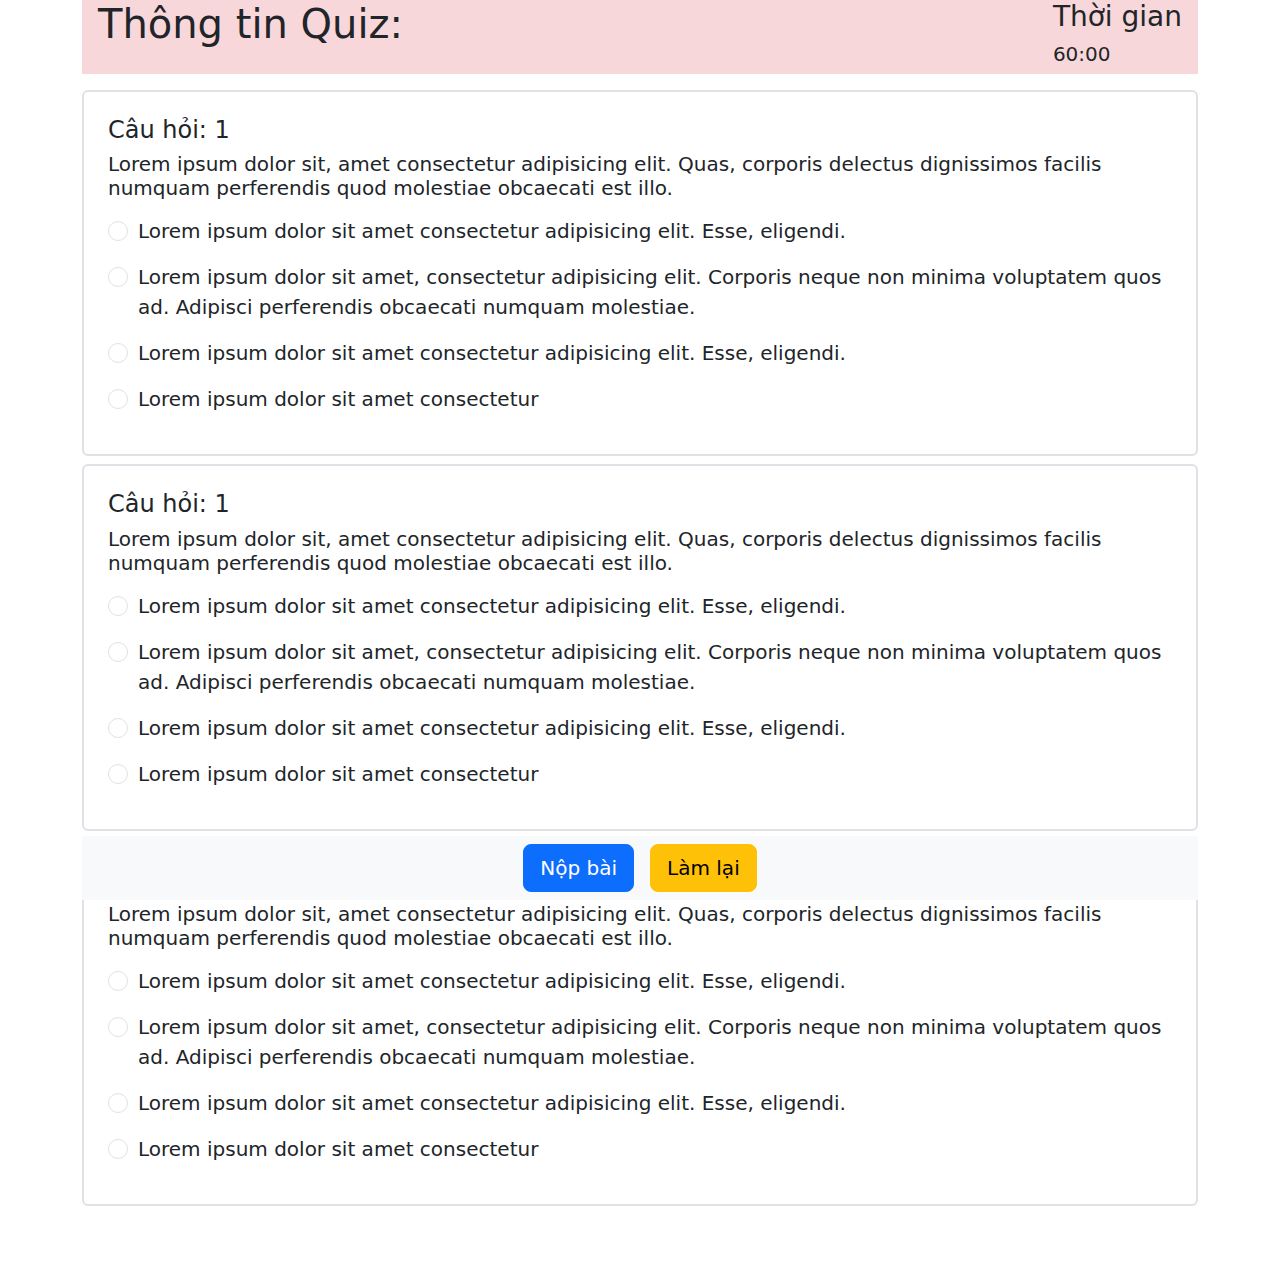
==== question.html @ 67f986e9 "project" ====
<!DOCTYPE html>
<html lang="en">
<head>
    <meta charset="UTF-8">
    <meta name="viewport" content="width=device-width, initial-scale=1.0">
    <title>Question</title>
    <link href="https://cdn.jsdelivr.net/npm/bootstrap@5.3.3/dist/css/bootstrap.min.css" rel="stylesheet" integrity="sha384-QWTKZyjpPEjISv5WaRU9OFeRpok6YctnYmDr5pNlyT2bRjXh0JMhjY6hW+ALEwIH" crossorigin="anonymous">
    <script src="https://cdn.jsdelivr.net/npm/bootstrap@5.3.3/dist/js/bootstrap.bundle.min.js" integrity="sha384-YvpcrYf0tY3lHB60NNkmXc5s9fDVZLESaAA55NDzOxhy9GkcIdslK1eN7N6jIeHz" crossorigin="anonymous"></script>

</head>
<body>
    <div class="container">
        <div class="d-flex justify-content-between sticky-top bg-danger-subtle px-3">
            <div id="quiz_info">
                <h1>Thông tin Quiz:</h1>
                <h2 id="quiz_heading"></h2>
                <h6 id="quiz_description"></h6>
            </div>
            <div>
                <h3>Thời gian</h3>
                <h5 id="timer">60:00</h5>
            </div>
        </div>
        <div id="question_container" class="mt-3 ">
                
            <div class="question_item border border-2 rounded p-4 mb-2">
                <h4 class="question_number">Câu hỏi: 1</h4>
                <h5 class="question_title">
                    Lorem ipsum dolor sit, amet consectetur adipisicing elit. Quas, corporis delectus dignissimos 
                    facilis numquam perferendis quod molestiae obcaecati est illo.
                </h5>
                <div class="answer_items mt-3">
                    <div class="form-check fs-5 mb-3" >
                        <input class="form-check-input" role="button" type="radio" name="question_1" id="answer_1_1" >
                        <label class="form-check-label" role="button" for="answer_1_1" >
                            Lorem ipsum dolor sit amet consectetur adipisicing elit. Esse, eligendi.
                        </label>
                    </div>

                    <div class="form-check fs-5 mb-3">
                        <input class="form-check-input" role="button" type="radio" name="question_1" id="answer_1_2" >
                        <label class="form-check-label" role="button" for="answer_1_2" >
                            Lorem ipsum dolor sit amet, consectetur adipisicing elit. Corporis neque non minima voluptatem quos ad. Adipisci perferendis obcaecati numquam molestiae.
                        </label>
                    </div>

                    <div class="form-check fs-5 mb-3">
                        <input class="form-check-input" role="button" type="radio" name="question_1" id="answer_1_3">
                        <label class="form-check-label" role="button" for="answer_1_3">
                            Lorem ipsum dolor sit amet consectetur adipisicing elit. Esse, eligendi.
                        </label>
                    </div>

                    <div class="form-check fs-5 mb-3">
                        <input class="form-check-input" role="button" type="radio" name="question_1" id="answer_1_4">
                        <label class="form-check-label" role="button" for="answer_1_4">
                            Lorem ipsum dolor sit amet consectetur 
                        </label>
                    </div>
                    

                </div>
            </div>
            
            <div class="question_item border border-2 rounded p-4 mb-2">
                <h4 class="question_number">Câu hỏi: 1</h4>
                <h5 class="question_title">
                    Lorem ipsum dolor sit, amet consectetur adipisicing elit. Quas, corporis delectus dignissimos 
                    facilis numquam perferendis quod molestiae obcaecati est illo.
                </h5>
                <div class="answer_items mt-3">
                    <div class="form-check fs-5 mb-3" >
                        <input class="form-check-input" role="button" type="radio" name="question_1" id="answer_1_1" >
                        <label class="form-check-label" role="button" for="answer_1_1" >
                            Lorem ipsum dolor sit amet consectetur adipisicing elit. Esse, eligendi.
                        </label>
                    </div>

                    <div class="form-check fs-5 mb-3">
                        <input class="form-check-input" role="button" type="radio" name="question_1" id="answer_1_2" >
                        <label class="form-check-label" role="button" for="answer_1_2" >
                            Lorem ipsum dolor sit amet, consectetur adipisicing elit. Corporis neque non minima voluptatem quos ad. Adipisci perferendis obcaecati numquam molestiae.
                        </label>
                    </div>

                    <div class="form-check fs-5 mb-3">
                        <input class="form-check-input" role="button" type="radio" name="question_1" id="answer_1_3">
                        <label class="form-check-label" role="button" for="answer_1_3">
                            Lorem ipsum dolor sit amet consectetur adipisicing elit. Esse, eligendi.
                        </label>
                    </div>

                    <div class="form-check fs-5 mb-3">
                        <input class="form-check-input" role="button" type="radio" name="question_1" id="answer_1_4">
                        <label class="form-check-label" role="button" for="answer_1_4">
                            Lorem ipsum dolor sit amet consectetur 
                        </label>
                    </div>
                    

                </div>
            </div>

            <div class="question_item border border-2 rounded p-4 mb-2">
                <h4 class="question_number">Câu hỏi: 1</h4>
                <h5 class="question_title">
                    Lorem ipsum dolor sit, amet consectetur adipisicing elit. Quas, corporis delectus dignissimos 
                    facilis numquam perferendis quod molestiae obcaecati est illo.
                </h5>
                <div class="answer_items mt-3">
                    <div class="form-check fs-5 mb-3" >
                        <input class="form-check-input" role="button" type="radio" name="question_1" id="answer_1_1" >
                        <label class="form-check-label" role="button" for="answer_1_1" >
                            Lorem ipsum dolor sit amet consectetur adipisicing elit. Esse, eligendi.
                        </label>
                    </div>

                    <div class="form-check fs-5 mb-3">
                        <input class="form-check-input" role="button" type="radio" name="question_1" id="answer_1_2" >
                        <label class="form-check-label" role="button" for="answer_1_2" >
                            Lorem ipsum dolor sit amet, consectetur adipisicing elit. Corporis neque non minima voluptatem quos ad. Adipisci perferendis obcaecati numquam molestiae.
                        </label>
                    </div>

                    <div class="form-check fs-5 mb-3">
                        <input class="form-check-input" role="button" type="radio" name="question_1" id="answer_1_3">
                        <label class="form-check-label" role="button" for="answer_1_3">
                            Lorem ipsum dolor sit amet consectetur adipisicing elit. Esse, eligendi.
                        </label>
                    </div>

                    <div class="form-check fs-5 mb-3">
                        <input class="form-check-input" role="button" type="radio" name="question_1" id="answer_1_4">
                        <label class="form-check-label" role="button" for="answer_1_4">
                            Lorem ipsum dolor sit amet consectetur 
                        </label>
                    </div>
                    

                </div>
            </div>

        </div>
        <div id="list-action-button" class="d-flex justify-content-center sticky-bottom bg-body-tertiary">
            <button id="btn_submit" class="btn btn-primary btn-lg m-2">Nộp bài</button>
            <button id="btn_reset" class="btn btn-warning btn-lg m-2">Làm lại</button>
        </div>
    </div>

    
</body>
</html>
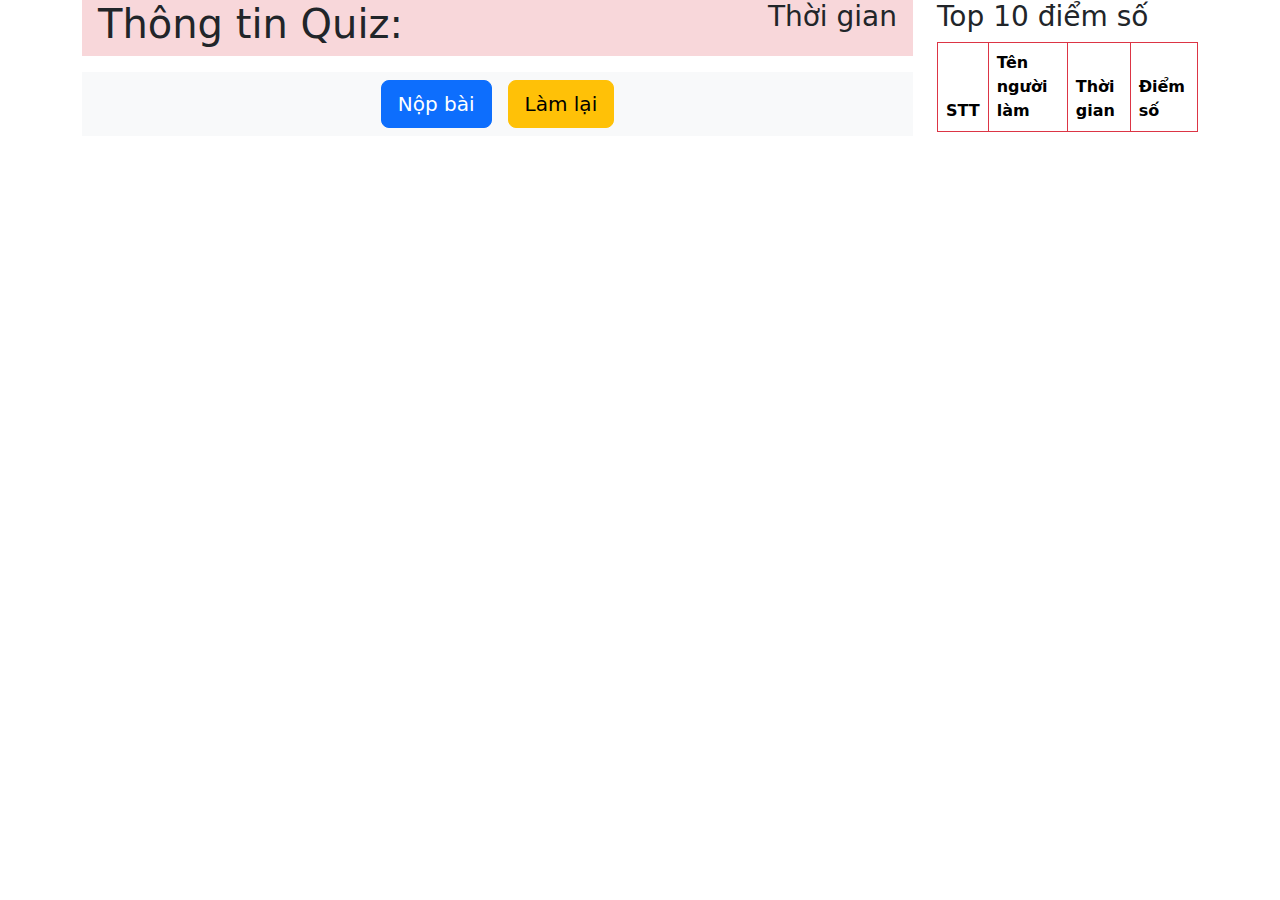
==== commit 58162f42: "rank" ====
--- a/question.html
+++ b/question.html
@@ -10,143 +10,50 @@
 </head>
 <body>
     <div class="container">
-        <div class="d-flex justify-content-between sticky-top bg-danger-subtle px-3">
-            <div id="quiz_info">
-                <h1>Thông tin Quiz:</h1>
-                <h2 id="quiz_heading"></h2>
-                <h6 id="quiz_description"></h6>
-            </div>
-            <div>
-                <h3>Thời gian</h3>
-                <h5 id="timer">60:00</h5>
-            </div>
-        </div>
-        <div id="question_container" class="mt-3 ">
-                
-            <div class="question_item border border-2 rounded p-4 mb-2">
-                <h4 class="question_number">Câu hỏi: 1</h4>
-                <h5 class="question_title">
-                    Lorem ipsum dolor sit, amet consectetur adipisicing elit. Quas, corporis delectus dignissimos 
-                    facilis numquam perferendis quod molestiae obcaecati est illo.
-                </h5>
-                <div class="answer_items mt-3">
-                    <div class="form-check fs-5 mb-3" >
-                        <input class="form-check-input" role="button" type="radio" name="question_1" id="answer_1_1" >
-                        <label class="form-check-label" role="button" for="answer_1_1" >
-                            Lorem ipsum dolor sit amet consectetur adipisicing elit. Esse, eligendi.
-                        </label>
-                    </div>
+        <div class=" row">
+        <div class="col-sm-9">
 
-                    <div class="form-check fs-5 mb-3">
-                        <input class="form-check-input" role="button" type="radio" name="question_1" id="answer_1_2" >
-                        <label class="form-check-label" role="button" for="answer_1_2" >
-                            Lorem ipsum dolor sit amet, consectetur adipisicing elit. Corporis neque non minima voluptatem quos ad. Adipisci perferendis obcaecati numquam molestiae.
-                        </label>
-                    </div>
-
-                    <div class="form-check fs-5 mb-3">
-                        <input class="form-check-input" role="button" type="radio" name="question_1" id="answer_1_3">
-                        <label class="form-check-label" role="button" for="answer_1_3">
-                            Lorem ipsum dolor sit amet consectetur adipisicing elit. Esse, eligendi.
-                        </label>
-                    </div>
-
-                    <div class="form-check fs-5 mb-3">
-                        <input class="form-check-input" role="button" type="radio" name="question_1" id="answer_1_4">
-                        <label class="form-check-label" role="button" for="answer_1_4">
-                            Lorem ipsum dolor sit amet consectetur 
-                        </label>
-                    </div>
-                    
-
+            <div class="d-flex justify-content-between sticky-top bg-danger-subtle px-3">
+                <div id="quiz_info">
+                    <h1>Thông tin Quiz:</h1>
+                    <h2 id="quiz_heading"></h2>
+                    <h6 id="quiz_description"></h6>
+                </div>
+                <div>
+                    <h3>Thời gian</h3>
+                    <h5 id="timer"></h5>
                 </div>
             </div>
-            
-            <div class="question_item border border-2 rounded p-4 mb-2">
-                <h4 class="question_number">Câu hỏi: 1</h4>
-                <h5 class="question_title">
-                    Lorem ipsum dolor sit, amet consectetur adipisicing elit. Quas, corporis delectus dignissimos 
-                    facilis numquam perferendis quod molestiae obcaecati est illo.
-                </h5>
-                <div class="answer_items mt-3">
-                    <div class="form-check fs-5 mb-3" >
-                        <input class="form-check-input" role="button" type="radio" name="question_1" id="answer_1_1" >
-                        <label class="form-check-label" role="button" for="answer_1_1" >
-                            Lorem ipsum dolor sit amet consectetur adipisicing elit. Esse, eligendi.
-                        </label>
-                    </div>
+            <div id="question_container" class="mt-3 ">
+                
+            </div>
+            <div id="list-action-button" class="d-flex justify-content-center sticky-bottom bg-body-tertiary">
+                <button id="btn_submit" class="btn btn-primary btn-lg m-2">Nộp bài</button>
+                <button id="btn_reset" class="btn btn-warning btn-lg m-2">Làm lại</button>
+            </div> 
+        </div>
+        <div class="col-sm-3">
 
-                    <div class="form-check fs-5 mb-3">
-                        <input class="form-check-input" role="button" type="radio" name="question_1" id="answer_1_2" >
-                        <label class="form-check-label" role="button" for="answer_1_2" >
-                            Lorem ipsum dolor sit amet, consectetur adipisicing elit. Corporis neque non minima voluptatem quos ad. Adipisci perferendis obcaecati numquam molestiae.
-                        </label>
-                    </div>
+            <table class="table table-bordered border-danger">
+                <h3>Top 10 điểm số  </h3>
+                <thead class="alert-success">
+                    <tr>
+                        <th>STT</th>
+                        <th>Tên người làm</th>
+                        <th>Thời gian</th>
+                        <th>Điểm số</th>
+                    </tr>
+                </thead>
+                <tbody>
 
-                    <div class="form-check fs-5 mb-3">
-                        <input class="form-check-input" role="button" type="radio" name="question_1" id="answer_1_3">
-                        <label class="form-check-label" role="button" for="answer_1_3">
-                            Lorem ipsum dolor sit amet consectetur adipisicing elit. Esse, eligendi.
-                        </label>
-                    </div>
-
-                    <div class="form-check fs-5 mb-3">
-                        <input class="form-check-input" role="button" type="radio" name="question_1" id="answer_1_4">
-                        <label class="form-check-label" role="button" for="answer_1_4">
-                            Lorem ipsum dolor sit amet consectetur 
-                        </label>
-                    </div>
-                    
-
-                </div>
-            </div>
-
-            <div class="question_item border border-2 rounded p-4 mb-2">
-                <h4 class="question_number">Câu hỏi: 1</h4>
-                <h5 class="question_title">
-                    Lorem ipsum dolor sit, amet consectetur adipisicing elit. Quas, corporis delectus dignissimos 
-                    facilis numquam perferendis quod molestiae obcaecati est illo.
-                </h5>
-                <div class="answer_items mt-3">
-                    <div class="form-check fs-5 mb-3" >
-                        <input class="form-check-input" role="button" type="radio" name="question_1" id="answer_1_1" >
-                        <label class="form-check-label" role="button" for="answer_1_1" >
-                            Lorem ipsum dolor sit amet consectetur adipisicing elit. Esse, eligendi.
-                        </label>
-                    </div>
-
-                    <div class="form-check fs-5 mb-3">
-                        <input class="form-check-input" role="button" type="radio" name="question_1" id="answer_1_2" >
-                        <label class="form-check-label" role="button" for="answer_1_2" >
-                            Lorem ipsum dolor sit amet, consectetur adipisicing elit. Corporis neque non minima voluptatem quos ad. Adipisci perferendis obcaecati numquam molestiae.
-                        </label>
-                    </div>
-
-                    <div class="form-check fs-5 mb-3">
-                        <input class="form-check-input" role="button" type="radio" name="question_1" id="answer_1_3">
-                        <label class="form-check-label" role="button" for="answer_1_3">
-                            Lorem ipsum dolor sit amet consectetur adipisicing elit. Esse, eligendi.
-                        </label>
-                    </div>
-
-                    <div class="form-check fs-5 mb-3">
-                        <input class="form-check-input" role="button" type="radio" name="question_1" id="answer_1_4">
-                        <label class="form-check-label" role="button" for="answer_1_4">
-                            Lorem ipsum dolor sit amet consectetur 
-                        </label>
-                    </div>
-                    
-
-                </div>
-            </div>
-
-        </div>
-        <div id="list-action-button" class="d-flex justify-content-center sticky-bottom bg-body-tertiary">
-            <button id="btn_submit" class="btn btn-primary btn-lg m-2">Nộp bài</button>
-            <button id="btn_reset" class="btn btn-warning btn-lg m-2">Làm lại</button>
+                </tbody>
+            </table>
         </div>
     </div>
+    </div>
+    
+    
 
-    
+    <script type="module" src="./controllers/question.js"></script>
 </body>
 </html>